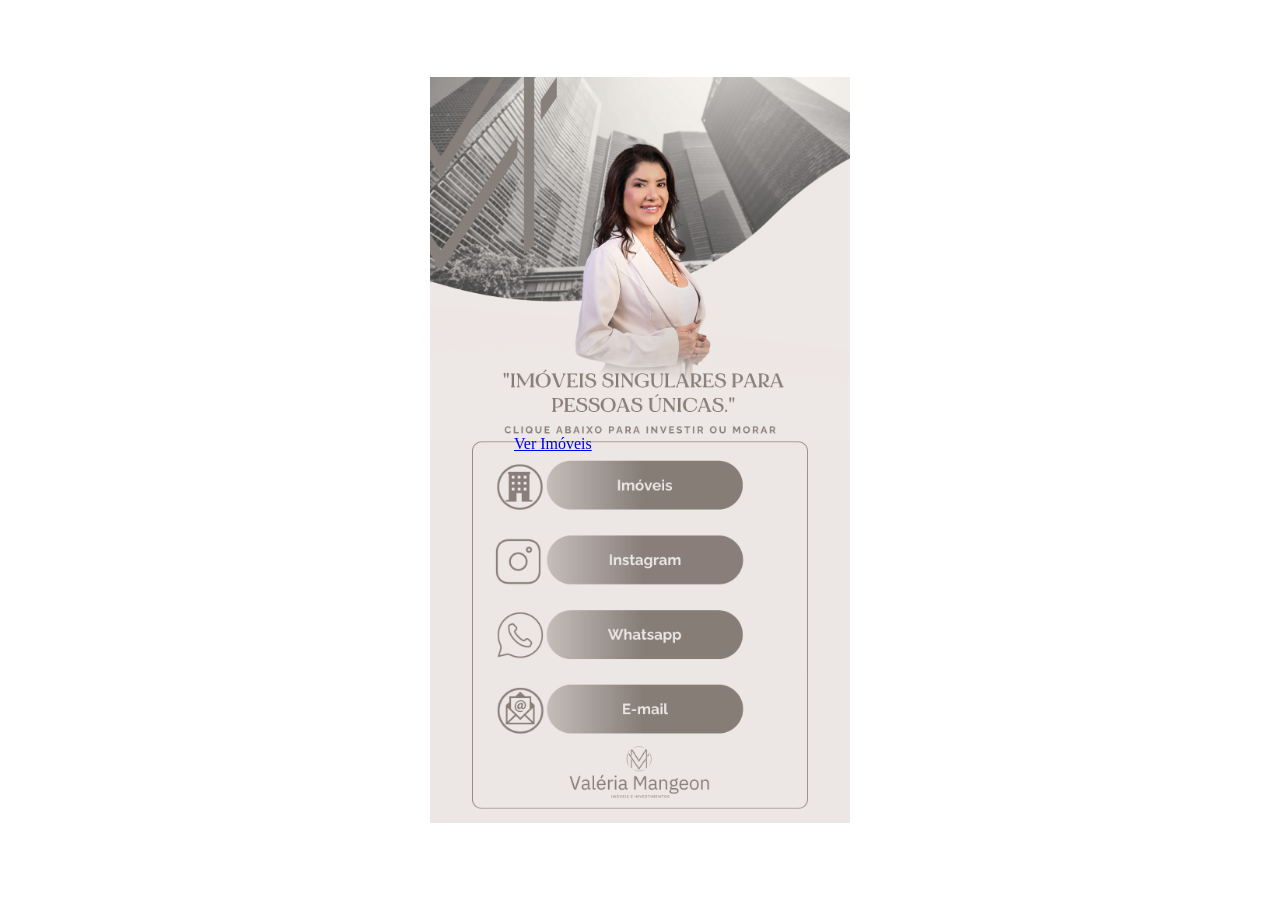
==== index.html @ 56844713 "Update index.html" ====
<!DOCTYPE html>

<html lang="pt-BR">

<head>

<meta charset="UTF-8">
<meta name="viewport" content="width=device-width, initial-scale=1.0">

<title>Valéria Mangeon Imóveis</title>

<link rel="icon" type="image/png" href="logo.png">
<link rel="apple-touch-icon" href="logo.png">
<link rel="manifest" href="manifest.json">  

<style>

body{
margin:0;
background:#ffffff;
display:flex;
justify-content:center;
align-items:center;
height:100vh;
}

.container{
position:relative;
width:100%;
max-width:420px;
}

.container img{
width:100%;
display:block;
}

.botao{
position:absolute;
left:20%;
width:60%;
height:8%;
}

.linkedin{ top:48%; }
.instagram{ top:58%; }
.whatsapp{ top:68%; }
.email{ top:78%; }

</style>

</head>

<body>

<div class="container">

<img src="./cartao.png">

<a class="botao linkedin" 
href="https://preview-sandbox--69a913ab8114f44cd09a2daa.base44.app/?id=c001&t=1" 
target="_blank">
Ver Imóveis
</a>

<a class="botao instagram" href="https://www.instagram.com/valmangeon?igsh=MXQyN2lhN2JhdXgyMQ==" target="_blank"></a>

<a class="botao whatsapp" href="https://wa.me/5583993613935" target="_blank"></a>

<a class="botao email" href="mailto:endere%C3%A7o-de-valeriamangeon.investimentos@gmail.com"></a>

</div>

</body>

</html>
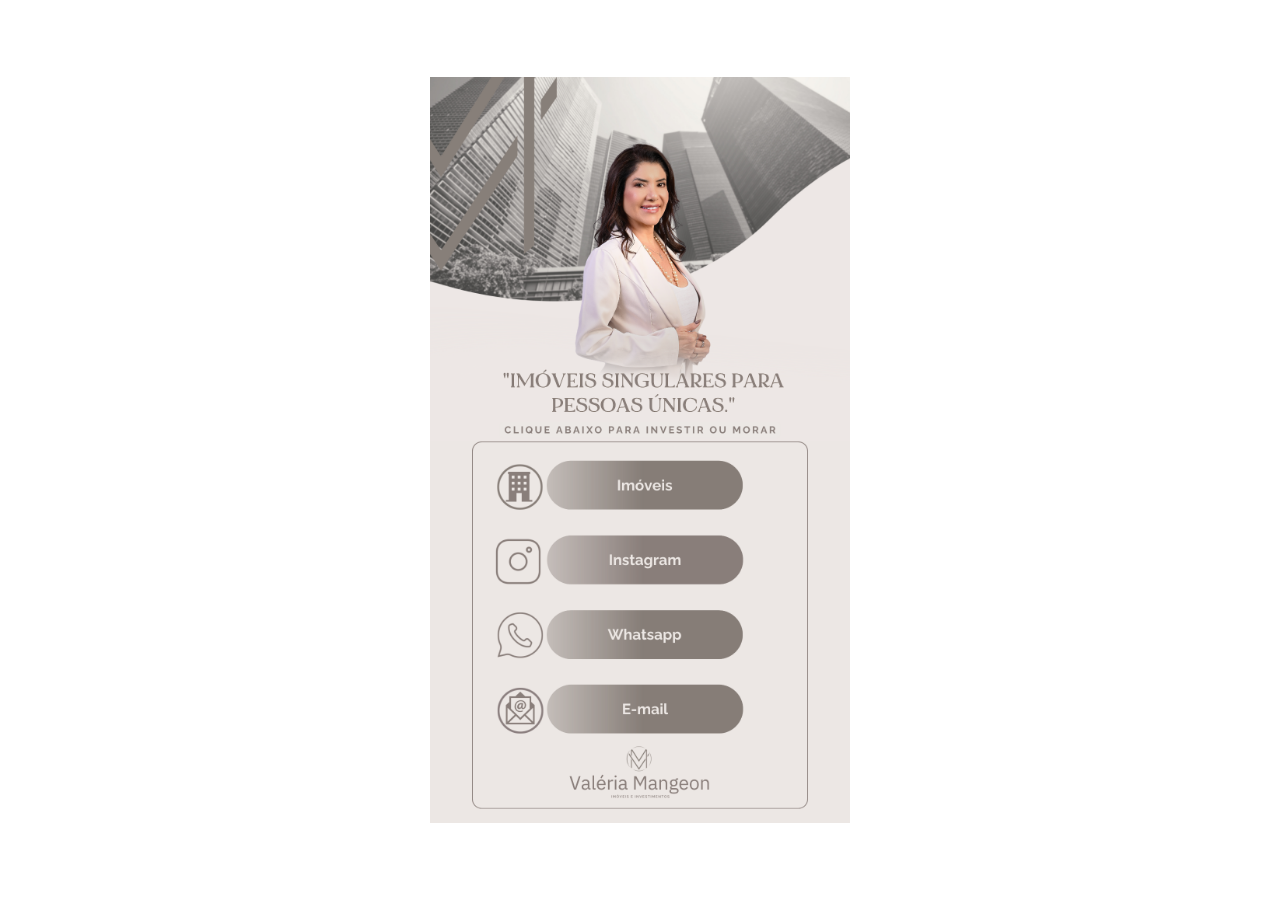
==== commit 0c18d1d6: "Update index.html" ====
--- a/index.html
+++ b/index.html
@@ -58,9 +58,8 @@
 <img src="./cartao.png">
 
 <a class="botao linkedin" 
-href="https://preview-sandbox--69a913ab8114f44cd09a2daa.base44.app/?id=c001&t=1" 
+href="https://preview-sandbox--69a913ab8114f44cd09a2daa.base44.app/?id=c002&t=1" 
 target="_blank">
-Ver Imóveis
 </a>
 
 <a class="botao instagram" href="https://www.instagram.com/valmangeon?igsh=MXQyN2lhN2JhdXgyMQ==" target="_blank"></a>
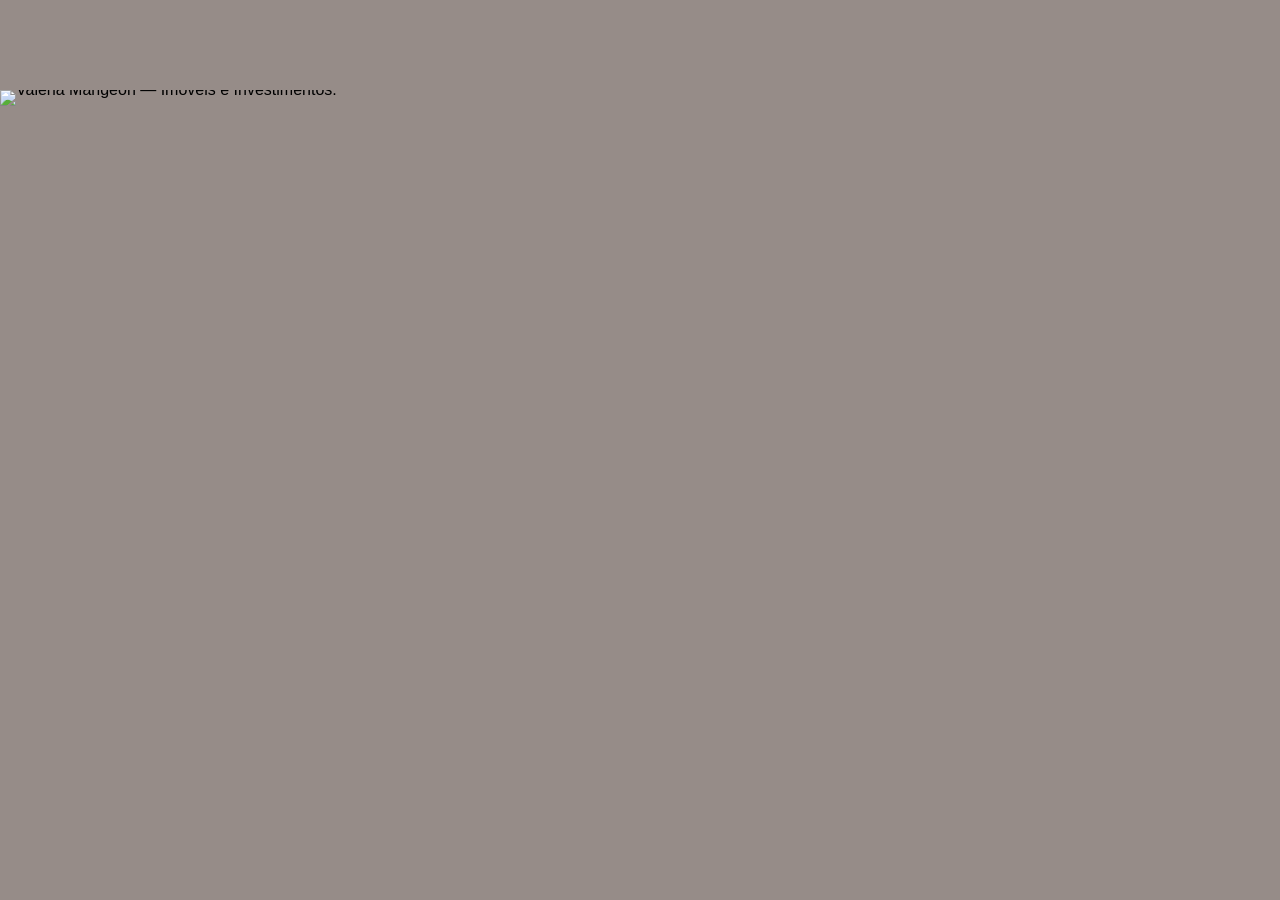
==== commit 1cf99f3d: "Add files via upload" ====
--- a/index.html
+++ b/index.html
@@ -1,78 +1,89 @@
-<!DOCTYPE html>
-
-<html lang="pt-BR">
-
-<head>
-
-<meta charset="UTF-8">
-<meta name="viewport" content="width=device-width, initial-scale=1.0">
-
-<title>Valéria Mangeon Imóveis</title>
-
-<link rel="icon" type="image/png" href="logo.png">
-<link rel="apple-touch-icon" href="logo.png">
-<link rel="manifest" href="manifest.json">  
-
-<style>
-
-body{
-margin:0;
-background:#ffffff;
-display:flex;
-justify-content:center;
-align-items:center;
-height:100vh;
-}
-
-.container{
-position:relative;
-width:100%;
-max-width:420px;
-}
-
-.container img{
-width:100%;
-display:block;
-}
-
-.botao{
-position:absolute;
-left:20%;
-width:60%;
-height:8%;
-}
-
-.linkedin{ top:48%; }
-.instagram{ top:58%; }
-.whatsapp{ top:68%; }
-.email{ top:78%; }
-
-</style>
-
-</head>
-
-<body>
-
-<div class="container">
-
-<img src="./cartao.png">
-
-<a class="botao linkedin" 
-href="https://preview-sandbox--69a913ab8114f44cd09a2daa.base44.app/?id=c002&t=1" 
-target="_blank">
-</a>
-
-<a class="botao instagram" href="https://www.instagram.com/valmangeon?igsh=MXQyN2lhN2JhdXgyMQ==" target="_blank"></a>
-
-<a class="botao whatsapp" href="https://wa.me/5583993613935" target="_blank"></a>
-
-<a class="botao email" href="mailto:endere%C3%A7o-de-valeriamangeon.investimentos@gmail.com"></a>
-
-</div>
-
-</body>
-
-</html>
-
-
-
+<!doctype html>
+<html lang="pt-BR">
+<head>
+  <meta charset="utf-8">
+  <meta name="viewport" content="width=device-width, initial-scale=1, viewport-fit=cover">
+
+  <title>Valéria Mangeon Imóveis e Investimentos</title>
+  <meta
+    name="description"
+    content="Imóveis singulares para pessoas únicas. Acesse os imóveis e fale com Valéria Mangeon."
+  >
+  <meta name="theme-color" content="#968c88">
+  <meta name="color-scheme" content="light">
+
+  <link rel="canonical" href="https://www.valeriamangeonimoveis.com.br/">
+  <link rel="manifest" href="./manifest.webmanifest">
+  <link rel="icon" type="image/png" sizes="32x32" href="./assets/favicon-32.png">
+  <link rel="apple-touch-icon" href="./assets/apple-touch-icon.png">
+
+  <meta name="apple-mobile-web-app-capable" content="yes">
+  <meta name="apple-mobile-web-app-status-bar-style" content="default">
+  <meta name="apple-mobile-web-app-title" content="Valéria Mangeon">
+
+  <link rel="stylesheet" href="./style.css">
+  <script src="./app-config.js" defer></script>
+  <script src="./app.js" defer></script>
+</head>
+
+<body>
+  <main class="pagina" aria-label="Cartão digital de Valéria Mangeon">
+    <section class="cartao" aria-label="Acessos rápidos">
+      <picture>
+        <!-- Tablet horizontal e dispositivos de toque em paisagem -->
+        <source
+          media="(orientation: landscape) and (pointer: coarse)"
+          srcset="./assets/capa-tablet-horizontal.png">
+
+        <!-- Notebook e desktop -->
+        <source
+          media="(orientation: landscape) and (pointer: fine)"
+          srcset="./assets/capa-desktop.png">
+
+        <!-- Tablet vertical -->
+        <source
+          media="(orientation: portrait) and (min-width: 600px)"
+          srcset="./assets/capa-tablet-vertical.png">
+
+        <!-- Celular vertical e fallback -->
+        <img
+          class="capa"
+          src="./assets/capa-mobile.png"
+          alt="Valéria Mangeon — Imóveis e Investimentos."
+          width="1080"
+          height="1920"
+          decoding="async"
+          fetchpriority="high">
+      </picture>
+
+      <a class="area-link imoveis" data-link="imoveis" href="#"
+         target="_blank" rel="noopener noreferrer" aria-label="Ver imóveis">
+        <span class="sr-only">Imóveis</span>
+      </a>
+
+      <a class="area-link whatsapp" data-link="whatsapp" href="#"
+         target="_blank" rel="noopener noreferrer" aria-label="Falar pelo WhatsApp">
+        <span class="sr-only">WhatsApp</span>
+      </a>
+
+      <a class="area-link email" data-link="email" href="#"
+         aria-label="Enviar e-mail">
+        <span class="sr-only">E-mail</span>
+      </a>
+
+      <a class="area-link instagram" data-link="instagram" href="#"
+         target="_blank" rel="noopener noreferrer" aria-label="Abrir Instagram">
+        <span class="sr-only">Instagram</span>
+      </a>
+    </section>
+  </main>
+
+  <button id="installApp" class="install-app" type="button" hidden>
+    Instal. App
+  </button>
+
+  <noscript>
+    <p class="aviso-js">Ative o JavaScript para usar os botões do cartão digital.</p>
+  </noscript>
+</body>
+</html>
--- a/style.css
+++ b/style.css
@@ -0,0 +1,308 @@
+* {
+  box-sizing: border-box;
+}
+
+:root {
+  --fundo: #968c88;
+  --texto: #fffaf7;
+}
+
+html,
+body {
+  margin: 0;
+  min-height: 100%;
+  background: var(--fundo);
+}
+
+body {
+  overflow-x: hidden;
+  font-family: Arial, Helvetica, sans-serif;
+}
+
+.pagina {
+  width: 100%;
+  min-height: 100svh;
+  display: flex;
+  justify-content: center;
+  align-items: flex-start;
+  background: var(--fundo);
+}
+
+.cartao {
+  position: relative;
+  width: min(100%, 1080px);
+  line-height: 0;
+  overflow: hidden;
+  background: var(--fundo);
+}
+
+picture,
+.capa {
+  display: block;
+  width: 100%;
+}
+
+.capa {
+  height: auto;
+  user-select: none;
+  -webkit-user-drag: none;
+  pointer-events: none;
+}
+
+.area-link {
+  position: absolute;
+  z-index: 50;
+  display: block;
+  pointer-events: auto;
+  border-radius: 22px;
+  cursor: pointer;
+  touch-action: manipulation;
+  -webkit-tap-highlight-color: rgba(255, 255, 255, 0.20);
+}
+
+.area-link:focus-visible {
+  outline: 4px solid #ffffff;
+  outline-offset: -4px;
+}
+
+.area-link:active {
+  background: rgba(255, 255, 255, 0.10);
+}
+
+.sr-only {
+  position: absolute;
+  width: 1px;
+  height: 1px;
+  padding: 0;
+  margin: -1px;
+  overflow: hidden;
+  clip-path: inset(50%);
+  white-space: nowrap;
+  border: 0;
+}
+
+/*
+  CELULAR VERTICAL — arte original 1080 × 1920
+  Coordenadas medidas diretamente nos quatro botões da arte enviada.
+*/
+.imoveis {
+  left: 18.519%;
+  top: 61.042%;
+  width: 62.963%;
+  height: 5.938%;
+}
+.whatsapp {
+  left: 18.519%;
+  top: 68.958%;
+  width: 62.963%;
+  height: 5.990%;
+}
+.email {
+  left: 18.519%;
+  top: 77.135%;
+  width: 62.963%;
+  height: 5.938%;
+}
+.instagram {
+  left: 18.519%;
+  top: 85.052%;
+  width: 62.963%;
+  height: 5.938%;
+}
+
+/*
+  TABLET VERTICAL — arte original 1535 × 2048
+*/
+@media (orientation: portrait) and (min-width: 600px) {
+  .cartao {
+    width: min(100%, 1535px);
+  }
+
+  .imoveis {
+    left: 25.863%;
+    top: 58.643%;
+    width: 48.860%;
+    height: 6.152%;
+  }
+  .whatsapp {
+    left: 25.863%;
+    top: 66.895%;
+    width: 48.860%;
+    height: 6.104%;
+  }
+  .email {
+    left: 25.863%;
+    top: 75.293%;
+    width: 48.860%;
+    height: 6.104%;
+  }
+  .instagram {
+    left: 25.863%;
+    top: 83.496%;
+    width: 48.860%;
+    height: 6.152%;
+  }
+}
+
+/*
+  TABLET HORIZONTAL — arte original 2048 × 1535
+*/
+@media (orientation: landscape) and (pointer: coarse) {
+  html,
+  body {
+    width: 100%;
+    height: 100%;
+    overflow: hidden;
+  }
+
+  .pagina {
+    width: 100vw;
+    height: 100svh;
+    min-height: 0;
+    align-items: center;
+  }
+
+  .cartao {
+    width: min(100vw, calc(100svh * 2048 / 1535));
+    max-width: 2048px;
+    aspect-ratio: 2048 / 1535;
+  }
+
+  .capa {
+    width: 100%;
+    height: 100%;
+    object-fit: contain;
+  }
+
+  .imoveis {
+    left: 72.119%;
+    top: 59.414%;
+    width: 24.658%;
+    height: 5.668%;
+  }
+  .whatsapp {
+    left: 72.119%;
+    top: 66.840%;
+    width: 24.658%;
+    height: 5.537%;
+  }
+  .email {
+    left: 72.119%;
+    top: 74.332%;
+    width: 24.658%;
+    height: 5.603%;
+  }
+  .instagram {
+    left: 72.119%;
+    top: 81.694%;
+    width: 24.658%;
+    height: 5.603%;
+  }
+}
+
+/*
+  NOTEBOOK E DESKTOP — arte original 1920 × 1080
+*/
+@media (orientation: landscape) and (pointer: fine) {
+  html,
+  body {
+    width: 100%;
+    height: 100%;
+    overflow: hidden;
+  }
+
+  .pagina {
+    width: 100vw;
+    height: 100svh;
+    min-height: 0;
+    align-items: center;
+  }
+
+  .cartao {
+    width: min(100vw, calc(100svh * 16 / 9));
+    max-width: 1920px;
+    aspect-ratio: 16 / 9;
+  }
+
+  .capa {
+    width: 100%;
+    height: 100%;
+    object-fit: contain;
+  }
+
+  .imoveis {
+    left: 71.302%;
+    top: 49.722%;
+    width: 25.052%;
+    height: 7.593%;
+  }
+  .whatsapp {
+    left: 71.302%;
+    top: 59.722%;
+    width: 25.052%;
+    height: 7.593%;
+  }
+  .email {
+    left: 71.302%;
+    top: 69.907%;
+    width: 25.052%;
+    height: 7.593%;
+  }
+  .instagram {
+    left: 71.302%;
+    top: 79.815%;
+    width: 25.052%;
+    height: 7.593%;
+  }
+}
+
+.install-app {
+  position: fixed;
+  z-index: 80;
+  right: max(10px, env(safe-area-inset-right));
+  bottom: max(10px, env(safe-area-inset-bottom));
+  width: auto;
+  min-width: 0;
+  padding: 6px 10px;
+  border: 1px solid rgba(255, 255, 255, 0.36);
+  border-radius: 999px;
+  background: rgba(89, 79, 72, 0.82);
+  color: rgba(255, 255, 255, 0.95);
+  font: 600 11px/1 Arial, Helvetica, sans-serif;
+  box-shadow: 0 4px 12px rgba(0, 0, 0, 0.18);
+  cursor: pointer;
+  opacity: 0.84;
+}
+
+.install-app:hover {
+  opacity: 1;
+}
+
+.install-app:focus-visible {
+  outline: 2px solid #ffffff;
+  outline-offset: 2px;
+}
+
+.install-app:active {
+  transform: scale(0.97);
+}
+
+@media (max-width: 599px) {
+  .install-app {
+    right: max(8px, env(safe-area-inset-right));
+    bottom: max(8px, env(safe-area-inset-bottom));
+    padding: 5px 8px;
+    font-size: 10px;
+  }
+}
+
+.aviso-js {
+  position: fixed;
+  inset: auto 12px 12px;
+  z-index: 90;
+  margin: 0;
+  padding: 12px;
+  background: #fff;
+  color: #111;
+  text-align: center;
+}
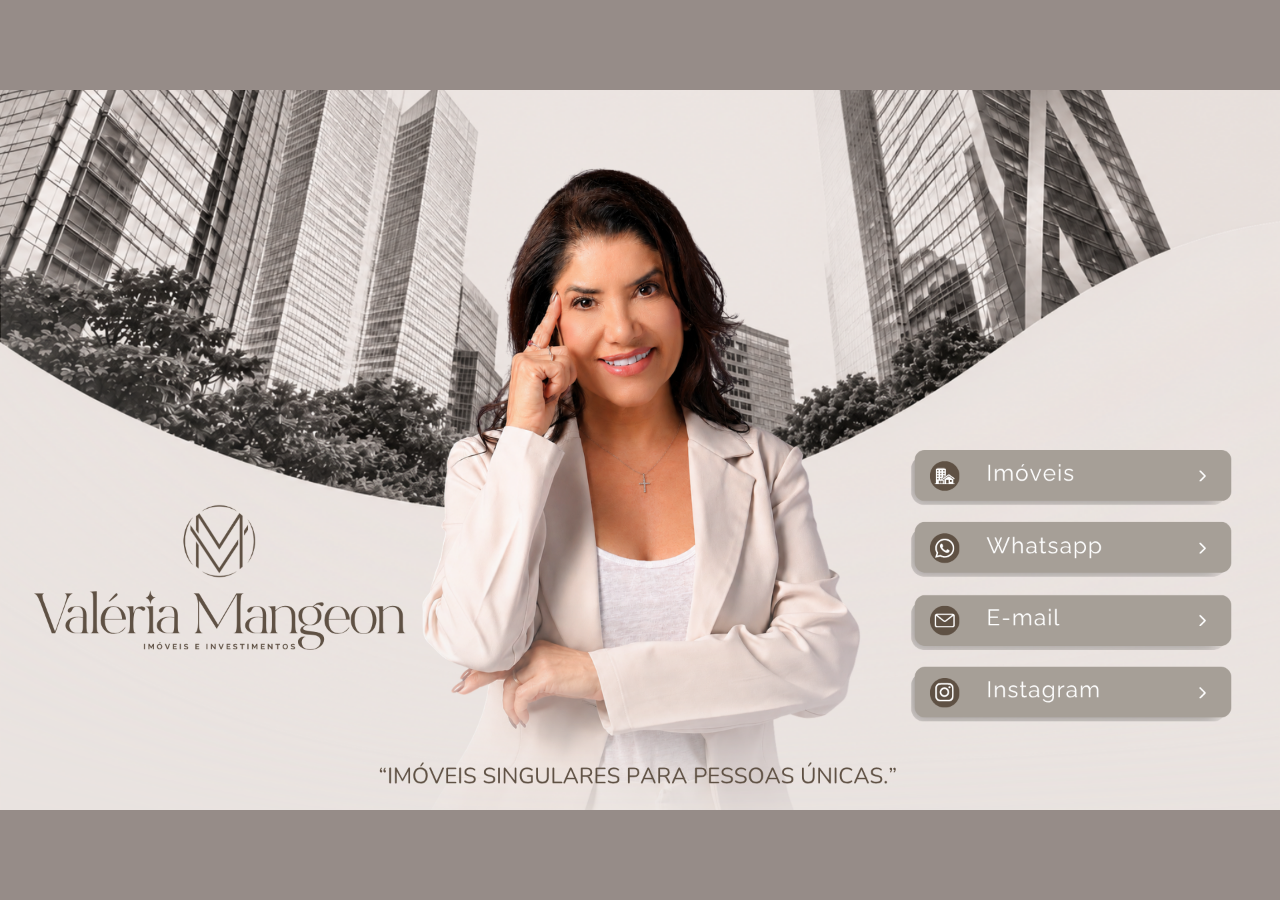
==== commit c8645cdc: "Add files via upload" ====
--- a/index.html
+++ b/index.html
@@ -82,6 +82,22 @@
     Instal. App
   </button>
 
+  <div id="iosInstallModal" class="ios-install-modal" hidden
+       role="dialog" aria-modal="true" aria-labelledby="iosInstallTitle">
+    <div class="ios-install-card">
+      <button id="closeIosInstall" class="ios-install-close" type="button"
+              aria-label="Fechar instruções">×</button>
+      <h2 id="iosInstallTitle">Instalar no iPhone</h2>
+      <p>Abra este site no Safari e siga:</p>
+      <ol>
+        <li>Toque em <strong>Compartilhar</strong>.</li>
+        <li>Toque em <strong>Adicionar à Tela de Início</strong>.</li>
+        <li>Ative <strong>Abrir como App da Web</strong>, se aparecer.</li>
+        <li>Toque em <strong>Adicionar</strong>.</li>
+      </ol>
+    </div>
+  </div>
+
   <noscript>
     <p class="aviso-js">Ative o JavaScript para usar os botões do cartão digital.</p>
   </noscript>
--- a/style.css
+++ b/style.css
@@ -306,3 +306,68 @@
   color: #111;
   text-align: center;
 }
+
+
+.ios-install-modal {
+  position: fixed;
+  inset: 0;
+  z-index: 120;
+  display: grid;
+  place-items: center;
+  padding: 20px;
+  background: rgba(30, 25, 23, 0.58);
+  backdrop-filter: blur(4px);
+}
+
+.ios-install-modal[hidden] {
+  display: none;
+}
+
+.ios-install-card {
+  position: relative;
+  width: min(100%, 420px);
+  padding: 28px 24px 24px;
+  border: 1px solid rgba(255, 255, 255, 0.28);
+  border-radius: 22px;
+  background: rgba(248, 244, 241, 0.98);
+  color: #4f4540;
+  font-family: Arial, Helvetica, sans-serif;
+  line-height: 1.45;
+  box-shadow: 0 18px 50px rgba(0, 0, 0, 0.28);
+}
+
+.ios-install-card h2 {
+  margin: 0 34px 12px 0;
+  font-size: 22px;
+  line-height: 1.2;
+}
+
+.ios-install-card p {
+  margin: 0 0 12px;
+  font-size: 16px;
+}
+
+.ios-install-card ol {
+  margin: 0;
+  padding-left: 22px;
+  font-size: 16px;
+}
+
+.ios-install-card li + li {
+  margin-top: 8px;
+}
+
+.ios-install-close {
+  position: absolute;
+  top: 10px;
+  right: 12px;
+  width: 34px;
+  height: 34px;
+  border: 0;
+  border-radius: 50%;
+  background: rgba(79, 69, 64, 0.10);
+  color: #4f4540;
+  font-size: 25px;
+  line-height: 1;
+  cursor: pointer;
+}
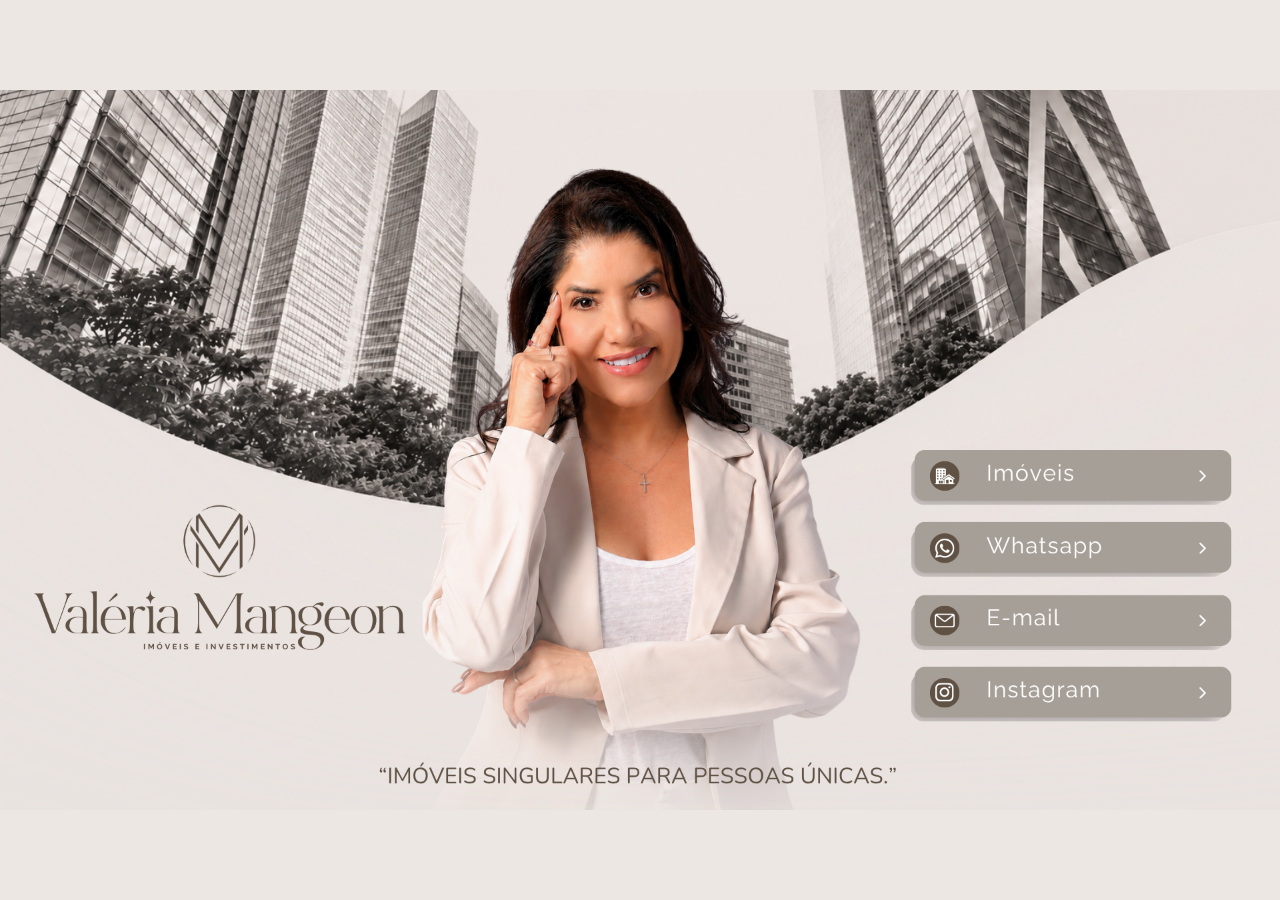
==== commit 8a278185: "Add files via upload" ====
--- a/index.html
+++ b/index.html
@@ -9,7 +9,7 @@
     name="description"
     content="Imóveis singulares para pessoas únicas. Acesse os imóveis e fale com Valéria Mangeon."
   >
-  <meta name="theme-color" content="#968c88">
+  <meta name="theme-color" content="#ede7e3">
   <meta name="color-scheme" content="light">
 
   <link rel="canonical" href="https://www.valeriamangeonimoveis.com.br/">
--- a/style.css
+++ b/style.css
@@ -1,259 +1,47 @@
-* {
-  box-sizing: border-box;
+*{box-sizing:border-box}
+:root{--fundo:#ede7e3;--texto:#fffaf7}
+html,body{width:100%;min-height:100%;margin:0;background:var(--fundo)}
+body{min-height:100svh;overflow:hidden;font-family:Arial,Helvetica,sans-serif}
+.pagina{width:100vw;height:100svh;min-height:100svh;display:grid;place-items:center;overflow:hidden;background:var(--fundo)}
+.cartao{position:relative;line-height:0;overflow:hidden;background:var(--fundo);width:min(100vw,calc(100svh * 1080 / 1920));aspect-ratio:1080/1920}
+picture,.capa{display:block;width:100%;height:100%}
+.capa{object-fit:contain;object-position:center;user-select:none;-webkit-user-drag:none;pointer-events:none}
+.area-link{position:absolute;z-index:50;display:block;pointer-events:auto;border-radius:22px;cursor:pointer;touch-action:manipulation;-webkit-tap-highlight-color:rgba(255,255,255,.20)}
+.area-link:focus-visible{outline:4px solid #fff;outline-offset:-4px}
+.area-link:active{background:rgba(255,255,255,.10)}
+.sr-only{position:absolute;width:1px;height:1px;padding:0;margin:-1px;overflow:hidden;clip-path:inset(50%);white-space:nowrap;border:0}
+
+/* CELULAR VERTICAL — 1080 × 1920 */
+.imoveis{left:18.519%;top:61.042%;width:62.963%;height:5.938%}
+.whatsapp{left:18.519%;top:68.958%;width:62.963%;height:5.990%}
+.email{left:18.519%;top:77.135%;width:62.963%;height:5.938%}
+.instagram{left:18.519%;top:85.052%;width:62.963%;height:5.938%}
+
+/* TABLET VERTICAL — 1535 × 2048 */
+@media (orientation:portrait) and (min-width:600px){
+.cartao{width:min(100vw,calc(100svh * 1535 / 2048));aspect-ratio:1535/2048}
+.imoveis{left:25.863%;top:58.643%;width:48.860%;height:6.152%}
+.whatsapp{left:25.863%;top:66.895%;width:48.860%;height:6.104%}
+.email{left:25.863%;top:75.293%;width:48.860%;height:6.104%}
+.instagram{left:25.863%;top:83.496%;width:48.860%;height:6.152%}
 }
 
-:root {
-  --fundo: #968c88;
-  --texto: #fffaf7;
+/* TABLET HORIZONTAL — 2048 × 1535 */
+@media (orientation:landscape) and (pointer:coarse){
+.cartao{width:min(100vw,calc(100svh * 2048 / 1535));aspect-ratio:2048/1535}
+.imoveis{left:72.119%;top:59.414%;width:24.658%;height:5.668%}
+.whatsapp{left:72.119%;top:66.840%;width:24.658%;height:5.537%}
+.email{left:72.119%;top:74.332%;width:24.658%;height:5.603%}
+.instagram{left:72.119%;top:81.694%;width:24.658%;height:5.603%}
 }
 
-html,
-body {
-  margin: 0;
-  min-height: 100%;
-  background: var(--fundo);
-}
-
-body {
-  overflow-x: hidden;
-  font-family: Arial, Helvetica, sans-serif;
-}
-
-.pagina {
-  width: 100%;
-  min-height: 100svh;
-  display: flex;
-  justify-content: center;
-  align-items: flex-start;
-  background: var(--fundo);
-}
-
-.cartao {
-  position: relative;
-  width: min(100%, 1080px);
-  line-height: 0;
-  overflow: hidden;
-  background: var(--fundo);
-}
-
-picture,
-.capa {
-  display: block;
-  width: 100%;
-}
-
-.capa {
-  height: auto;
-  user-select: none;
-  -webkit-user-drag: none;
-  pointer-events: none;
-}
-
-.area-link {
-  position: absolute;
-  z-index: 50;
-  display: block;
-  pointer-events: auto;
-  border-radius: 22px;
-  cursor: pointer;
-  touch-action: manipulation;
-  -webkit-tap-highlight-color: rgba(255, 255, 255, 0.20);
-}
-
-.area-link:focus-visible {
-  outline: 4px solid #ffffff;
-  outline-offset: -4px;
-}
-
-.area-link:active {
-  background: rgba(255, 255, 255, 0.10);
-}
-
-.sr-only {
-  position: absolute;
-  width: 1px;
-  height: 1px;
-  padding: 0;
-  margin: -1px;
-  overflow: hidden;
-  clip-path: inset(50%);
-  white-space: nowrap;
-  border: 0;
-}
-
-/*
-  CELULAR VERTICAL — arte original 1080 × 1920
-  Coordenadas medidas diretamente nos quatro botões da arte enviada.
-*/
-.imoveis {
-  left: 18.519%;
-  top: 61.042%;
-  width: 62.963%;
-  height: 5.938%;
-}
-.whatsapp {
-  left: 18.519%;
-  top: 68.958%;
-  width: 62.963%;
-  height: 5.990%;
-}
-.email {
-  left: 18.519%;
-  top: 77.135%;
-  width: 62.963%;
-  height: 5.938%;
-}
-.instagram {
-  left: 18.519%;
-  top: 85.052%;
-  width: 62.963%;
-  height: 5.938%;
-}
-
-/*
-  TABLET VERTICAL — arte original 1535 × 2048
-*/
-@media (orientation: portrait) and (min-width: 600px) {
-  .cartao {
-    width: min(100%, 1535px);
-  }
-
-  .imoveis {
-    left: 25.863%;
-    top: 58.643%;
-    width: 48.860%;
-    height: 6.152%;
-  }
-  .whatsapp {
-    left: 25.863%;
-    top: 66.895%;
-    width: 48.860%;
-    height: 6.104%;
-  }
-  .email {
-    left: 25.863%;
-    top: 75.293%;
-    width: 48.860%;
-    height: 6.104%;
-  }
-  .instagram {
-    left: 25.863%;
-    top: 83.496%;
-    width: 48.860%;
-    height: 6.152%;
-  }
-}
-
-/*
-  TABLET HORIZONTAL — arte original 2048 × 1535
-*/
-@media (orientation: landscape) and (pointer: coarse) {
-  html,
-  body {
-    width: 100%;
-    height: 100%;
-    overflow: hidden;
-  }
-
-  .pagina {
-    width: 100vw;
-    height: 100svh;
-    min-height: 0;
-    align-items: center;
-  }
-
-  .cartao {
-    width: min(100vw, calc(100svh * 2048 / 1535));
-    max-width: 2048px;
-    aspect-ratio: 2048 / 1535;
-  }
-
-  .capa {
-    width: 100%;
-    height: 100%;
-    object-fit: contain;
-  }
-
-  .imoveis {
-    left: 72.119%;
-    top: 59.414%;
-    width: 24.658%;
-    height: 5.668%;
-  }
-  .whatsapp {
-    left: 72.119%;
-    top: 66.840%;
-    width: 24.658%;
-    height: 5.537%;
-  }
-  .email {
-    left: 72.119%;
-    top: 74.332%;
-    width: 24.658%;
-    height: 5.603%;
-  }
-  .instagram {
-    left: 72.119%;
-    top: 81.694%;
-    width: 24.658%;
-    height: 5.603%;
-  }
-}
-
-/*
-  NOTEBOOK E DESKTOP — arte original 1920 × 1080
-*/
-@media (orientation: landscape) and (pointer: fine) {
-  html,
-  body {
-    width: 100%;
-    height: 100%;
-    overflow: hidden;
-  }
-
-  .pagina {
-    width: 100vw;
-    height: 100svh;
-    min-height: 0;
-    align-items: center;
-  }
-
-  .cartao {
-    width: min(100vw, calc(100svh * 16 / 9));
-    max-width: 1920px;
-    aspect-ratio: 16 / 9;
-  }
-
-  .capa {
-    width: 100%;
-    height: 100%;
-    object-fit: contain;
-  }
-
-  .imoveis {
-    left: 71.302%;
-    top: 49.722%;
-    width: 25.052%;
-    height: 7.593%;
-  }
-  .whatsapp {
-    left: 71.302%;
-    top: 59.722%;
-    width: 25.052%;
-    height: 7.593%;
-  }
-  .email {
-    left: 71.302%;
-    top: 69.907%;
-    width: 25.052%;
-    height: 7.593%;
-  }
-  .instagram {
-    left: 71.302%;
-    top: 79.815%;
-    width: 25.052%;
-    height: 7.593%;
-  }
+/* NOTEBOOK E DESKTOP — 1920 × 1080 */
+@media (orientation:landscape) and (pointer:fine){
+.cartao{width:min(100vw,calc(100svh * 1920 / 1080));aspect-ratio:1920/1080}
+.imoveis{left:71.302%;top:49.722%;width:25.052%;height:7.593%}
+.whatsapp{left:71.302%;top:59.722%;width:25.052%;height:7.593%}
+.email{left:71.302%;top:69.907%;width:25.052%;height:7.593%}
+.instagram{left:71.302%;top:79.815%;width:25.052%;height:7.593%}
 }
 
 .install-app {
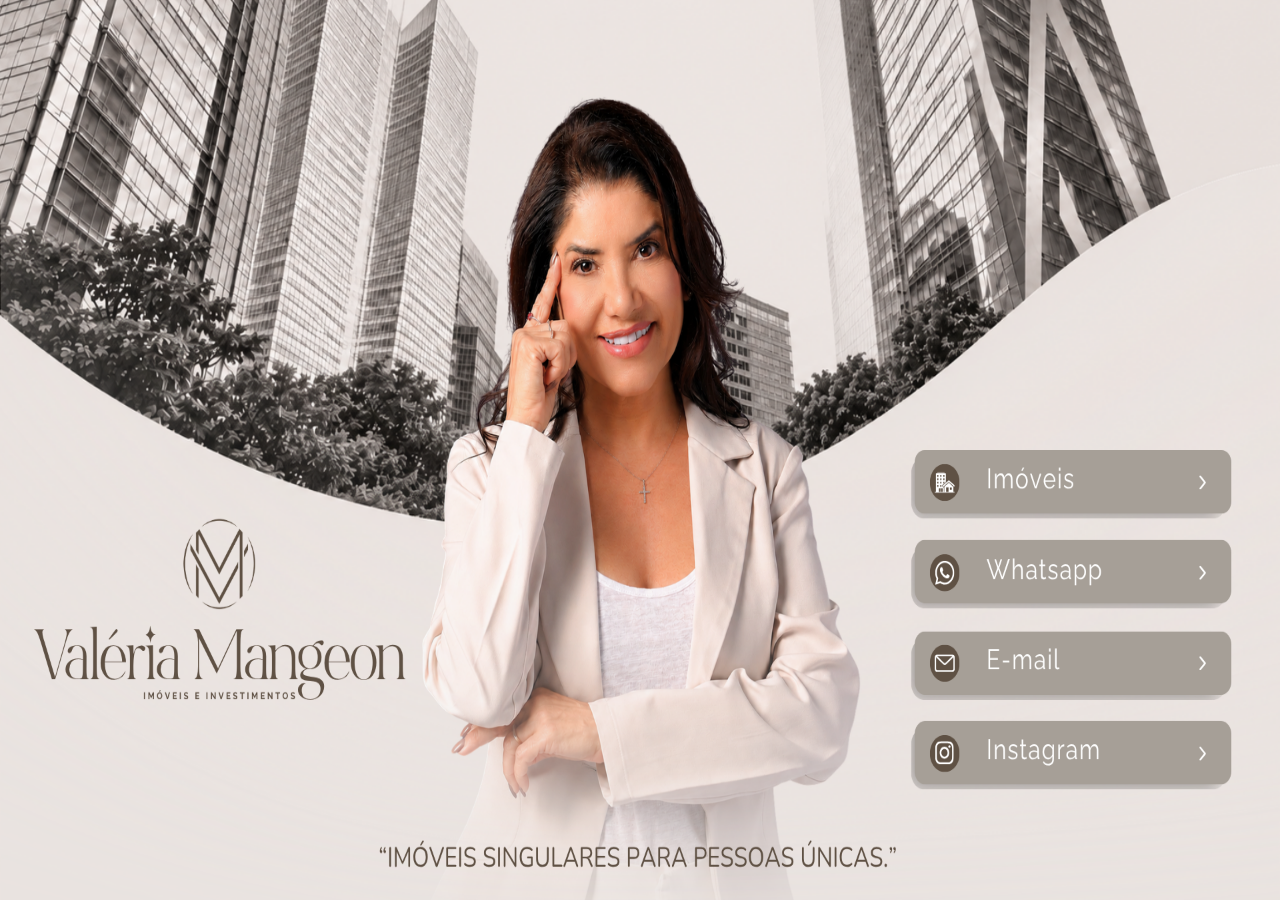
==== commit d86fd4ac: "Add files via upload" ====
--- a/index.html
+++ b/index.html
@@ -87,14 +87,8 @@
     <div class="ios-install-card">
       <button id="closeIosInstall" class="ios-install-close" type="button"
               aria-label="Fechar instruções">×</button>
-      <h2 id="iosInstallTitle">Instalar no iPhone</h2>
-      <p>Abra este site no Safari e siga:</p>
-      <ol>
-        <li>Toque em <strong>Compartilhar</strong>.</li>
-        <li>Toque em <strong>Adicionar à Tela de Início</strong>.</li>
-        <li>Ative <strong>Abrir como App da Web</strong>, se aparecer.</li>
-        <li>Toque em <strong>Adicionar</strong>.</li>
-      </ol>
+      <h2 id="iosInstallTitle">Instalar aplicativo</h2>
+      <div id="installInstructions"></div>
     </div>
   </div>
 
--- a/style.css
+++ b/style.css
@@ -1,65 +1,51 @@
 *{box-sizing:border-box}
 :root{--fundo:#ede7e3;--texto:#fffaf7}
-html,body{width:100%;min-height:100%;margin:0;background:var(--fundo)}
-body{min-height:100svh;overflow:hidden;font-family:Arial,Helvetica,sans-serif}
-.pagina{width:100vw;height:100svh;min-height:100svh;display:grid;place-items:center;overflow:hidden;background:var(--fundo)}
-.cartao{position:relative;line-height:0;overflow:hidden;background:var(--fundo);width:min(100vw,calc(100svh * 1080 / 1920));aspect-ratio:1080/1920}
+html,body{width:100%;height:100%;margin:0;overflow:hidden;background:var(--fundo)}
+body{font-family:Arial,Helvetica,sans-serif}
+.pagina{position:fixed;inset:0;width:100vw;height:100dvh;overflow:hidden;background:var(--fundo)}
+.cartao{position:absolute;inset:0;width:100%;height:100%;line-height:0;overflow:hidden;background:var(--fundo)}
 picture,.capa{display:block;width:100%;height:100%}
-.capa{object-fit:contain;object-position:center;user-select:none;-webkit-user-drag:none;pointer-events:none}
+.capa{object-fit:fill;object-position:center;user-select:none;-webkit-user-drag:none;pointer-events:none}
 .area-link{position:absolute;z-index:50;display:block;pointer-events:auto;border-radius:22px;cursor:pointer;touch-action:manipulation;-webkit-tap-highlight-color:rgba(255,255,255,.20)}
 .area-link:focus-visible{outline:4px solid #fff;outline-offset:-4px}
 .area-link:active{background:rgba(255,255,255,.10)}
 .sr-only{position:absolute;width:1px;height:1px;padding:0;margin:-1px;overflow:hidden;clip-path:inset(50%);white-space:nowrap;border:0}
-
-/* CELULAR VERTICAL — 1080 × 1920 */
 .imoveis{left:18.519%;top:61.042%;width:62.963%;height:5.938%}
 .whatsapp{left:18.519%;top:68.958%;width:62.963%;height:5.990%}
 .email{left:18.519%;top:77.135%;width:62.963%;height:5.938%}
 .instagram{left:18.519%;top:85.052%;width:62.963%;height:5.938%}
-
-/* TABLET VERTICAL — 1535 × 2048 */
 @media (orientation:portrait) and (min-width:600px){
-.cartao{width:min(100vw,calc(100svh * 1535 / 2048));aspect-ratio:1535/2048}
 .imoveis{left:25.863%;top:58.643%;width:48.860%;height:6.152%}
 .whatsapp{left:25.863%;top:66.895%;width:48.860%;height:6.104%}
 .email{left:25.863%;top:75.293%;width:48.860%;height:6.104%}
-.instagram{left:25.863%;top:83.496%;width:48.860%;height:6.152%}
-}
-
-/* TABLET HORIZONTAL — 2048 × 1535 */
+.instagram{left:25.863%;top:83.496%;width:48.860%;height:6.152%}}
 @media (orientation:landscape) and (pointer:coarse){
-.cartao{width:min(100vw,calc(100svh * 2048 / 1535));aspect-ratio:2048/1535}
 .imoveis{left:72.119%;top:59.414%;width:24.658%;height:5.668%}
 .whatsapp{left:72.119%;top:66.840%;width:24.658%;height:5.537%}
 .email{left:72.119%;top:74.332%;width:24.658%;height:5.603%}
-.instagram{left:72.119%;top:81.694%;width:24.658%;height:5.603%}
-}
-
-/* NOTEBOOK E DESKTOP — 1920 × 1080 */
+.instagram{left:72.119%;top:81.694%;width:24.658%;height:5.603%}}
 @media (orientation:landscape) and (pointer:fine){
-.cartao{width:min(100vw,calc(100svh * 1920 / 1080));aspect-ratio:1920/1080}
 .imoveis{left:71.302%;top:49.722%;width:25.052%;height:7.593%}
 .whatsapp{left:71.302%;top:59.722%;width:25.052%;height:7.593%}
 .email{left:71.302%;top:69.907%;width:25.052%;height:7.593%}
-.instagram{left:71.302%;top:79.815%;width:25.052%;height:7.593%}
-}
+.instagram{left:71.302%;top:79.815%;width:25.052%;height:7.593%}}
 
 .install-app {
   position: fixed;
   z-index: 80;
-  right: max(10px, env(safe-area-inset-right));
-  bottom: max(10px, env(safe-area-inset-bottom));
+  right: max(8px, env(safe-area-inset-right));
+  bottom: max(8px, env(safe-area-inset-bottom));
   width: auto;
   min-width: 0;
-  padding: 6px 10px;
-  border: 1px solid rgba(255, 255, 255, 0.36);
+  padding: 4px 8px;
+  border: 1px solid rgba(255, 255, 255, 0.32);
   border-radius: 999px;
-  background: rgba(89, 79, 72, 0.82);
+  background: rgba(89, 79, 72, 0.78);
   color: rgba(255, 255, 255, 0.95);
-  font: 600 11px/1 Arial, Helvetica, sans-serif;
-  box-shadow: 0 4px 12px rgba(0, 0, 0, 0.18);
+  font: 600 10px/1 Arial, Helvetica, sans-serif;
+  box-shadow: 0 3px 10px rgba(0, 0, 0, 0.16);
   cursor: pointer;
-  opacity: 0.84;
+  opacity: 0.82;
 }
 
 .install-app:hover {
@@ -77,10 +63,11 @@
 
 @media (max-width: 599px) {
   .install-app {
-    right: max(8px, env(safe-area-inset-right));
-    bottom: max(8px, env(safe-area-inset-bottom));
-    padding: 5px 8px;
-    font-size: 10px;
+    right: max(6px, env(safe-area-inset-right));
+    bottom: max(6px, env(safe-area-inset-bottom));
+    padding: 4px 7px;
+    font-size: 9px;
+    letter-spacing: 0;
   }
 }
 
